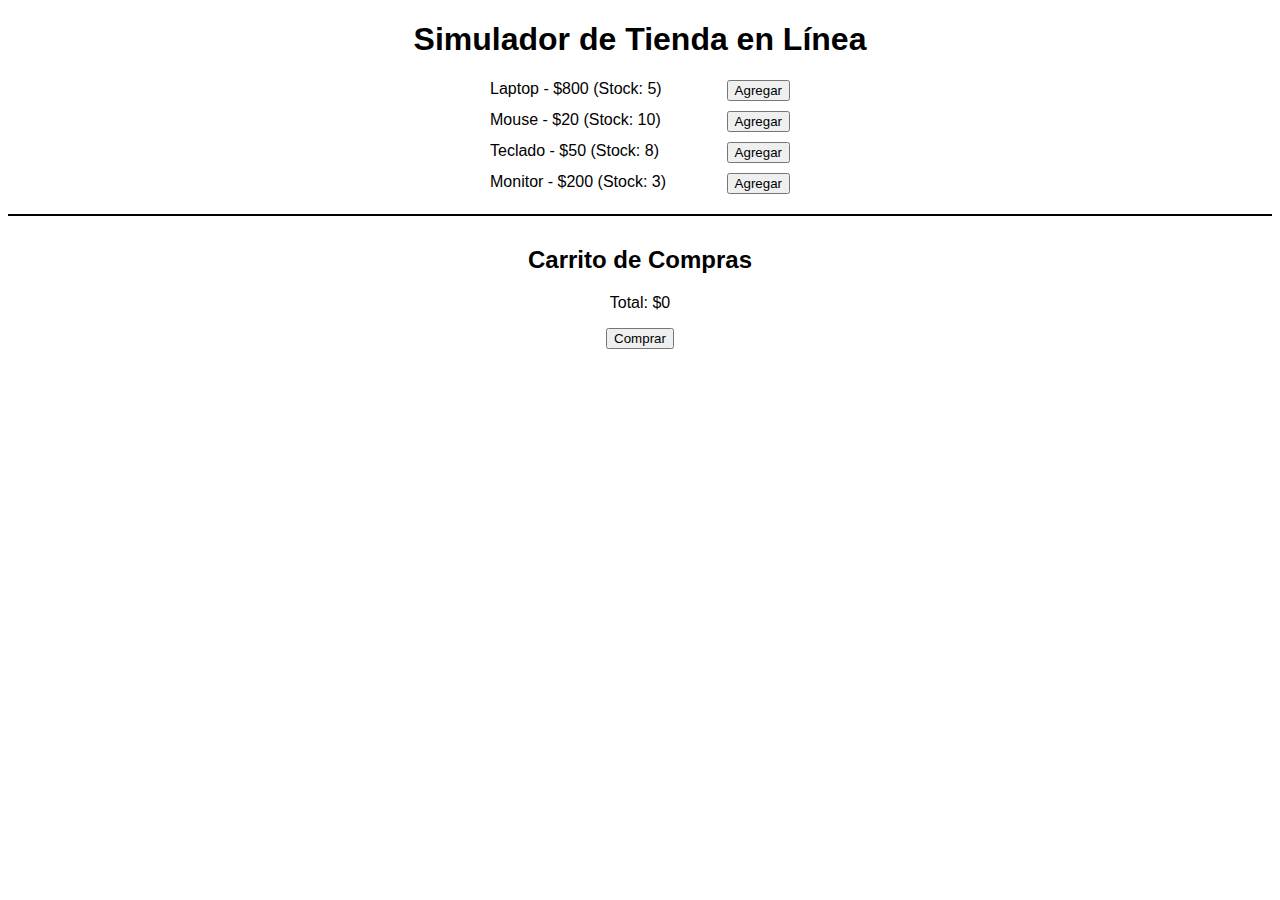
==== docs/practica-8/index.html @ 45e4aed8 "On branch main Changes to be committed:     new file:   docs/practica-8/index.html 	new file:   docs" ====
<!DOCTYPE html>
<html lang="es">
<head>
    <meta charset="UTF-8">
    <meta name="viewport" content="width=device-width, initial-scale=1.0">
    <title>Simulador de Tienda</title>
    <style>
        body { font-family: Arial, sans-serif; text-align: center; }
        .product, .cart-item { display: flex; justify-content: space-between; width: 300px; margin: 10px auto; }
        #cart { margin-top: 20px; border-top: 2px solid black; padding-top: 10px; }
        #loader { display: none; margin-top: 20px; }
    </style>
</head>
<body>
    <h1>Simulador de Tienda en Línea</h1>
    <div id="products"></div>
    <div id="cart">
        <h2>Carrito de Compras</h2>
        <div id="cart-items"></div>
        <p id="total">Total: $0</p>
        <button onclick="simulatePurchase()">Comprar</button>
        <div id="loader" style="display: none;">Procesando compra...</div>
    </div>
    <script src="main.js"></script>
</body>
</html>
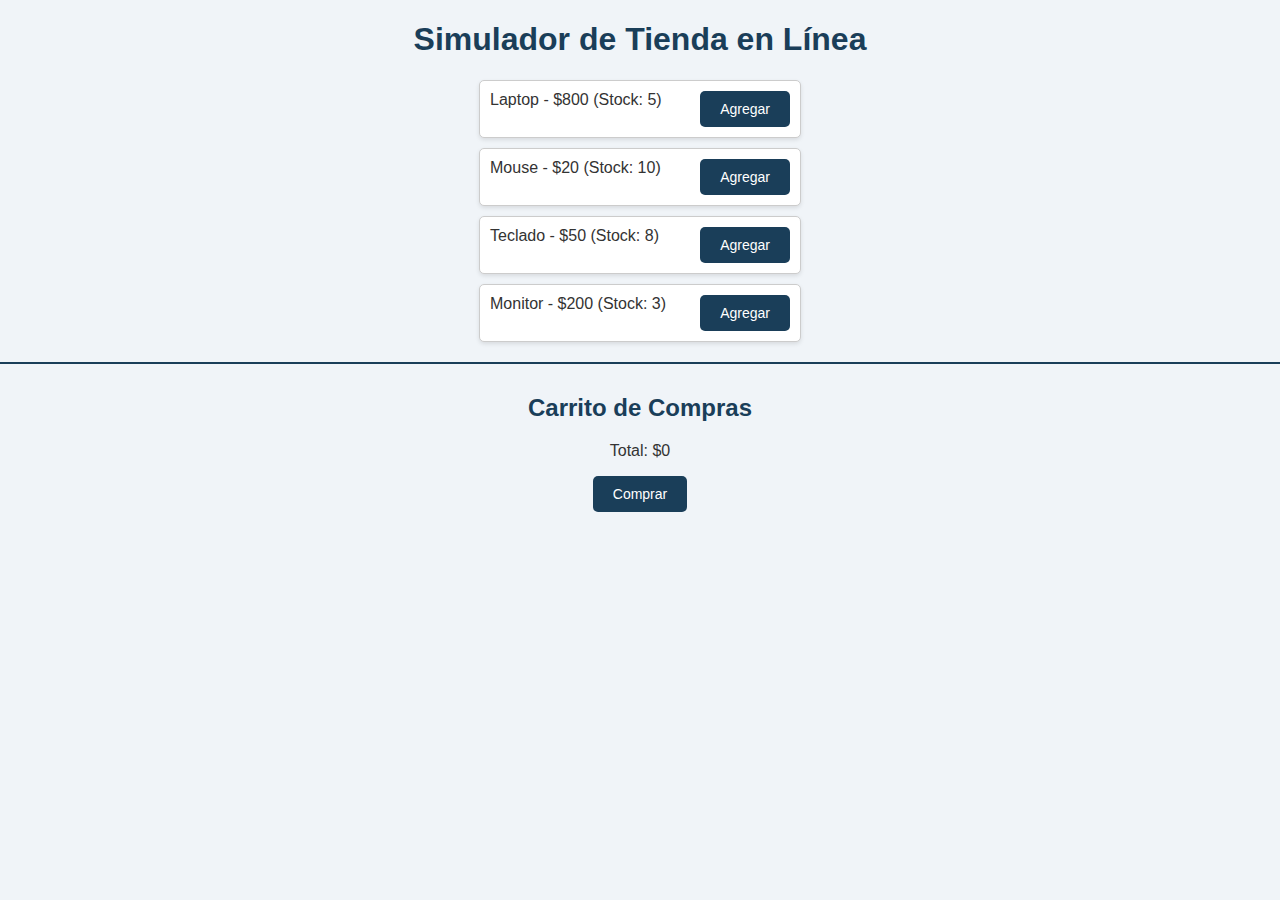
==== commit ad24b6a2: "On branch main Changes to be committed: 	modified:   README.md 	modified:   docs/practica-8/index.ht" ====
--- a/docs/practica-8/index.html
+++ b/docs/practica-8/index.html
@@ -4,12 +4,7 @@
     <meta charset="UTF-8">
     <meta name="viewport" content="width=device-width, initial-scale=1.0">
     <title>Simulador de Tienda</title>
-    <style>
-        body { font-family: Arial, sans-serif; text-align: center; }
-        .product, .cart-item { display: flex; justify-content: space-between; width: 300px; margin: 10px auto; }
-        #cart { margin-top: 20px; border-top: 2px solid black; padding-top: 10px; }
-        #loader { display: none; margin-top: 20px; }
-    </style>
+    <link rel="stylesheet" href="styles.css">
 </head>
 <body>
     <h1>Simulador de Tienda en Línea</h1>
@@ -19,7 +14,7 @@
         <div id="cart-items"></div>
         <p id="total">Total: $0</p>
         <button onclick="simulatePurchase()">Comprar</button>
-        <div id="loader" style="display: none;">Procesando compra...</div>
+        <div id="loader">Procesando compra...</div>
     </div>
     <script src="main.js"></script>
 </body>
--- a/docs/practica-8/styles.css
+++ b/docs/practica-8/styles.css
@@ -0,0 +1,51 @@
+body {
+    font-family: Arial, sans-serif;
+    text-align: center;
+    background-color: #f0f4f8; /* Gris claro */
+    color: #333; /* Gris oscuro */
+    margin: 0;
+    padding: 0;
+}
+
+h1, h2 {
+    color: #1a3e59; /* Azul oscuro */
+}
+
+.product, .cart-item {
+    display: flex;
+    justify-content: space-between;
+    width: 300px;
+    margin: 10px auto;
+    padding: 10px;
+    background-color: #ffffff; /* Blanco */
+    border: 1px solid #ccc; /* Gris claro */
+    border-radius: 5px;
+    box-shadow: 0 2px 4px rgba(0, 0, 0, 0.1); /* Sombra ligera */
+}
+
+#cart {
+    margin-top: 20px;
+    border-top: 2px solid #1a3e59; /* Azul oscuro */
+    padding-top: 10px;
+}
+
+button {
+    background-color: #1a3e59; /* Azul oscuro */
+    color: #fff; /* Blanco */
+    border: none;
+    padding: 10px 20px;
+    border-radius: 5px;
+    cursor: pointer;
+    font-size: 14px;
+}
+
+button:hover {
+    background-color: #14507a; /* Azul más oscuro */
+}
+
+#loader {
+    display: none;
+    margin-top: 20px;
+    color: #1a3e59; /* Azul oscuro */
+    font-weight: bold;
+}